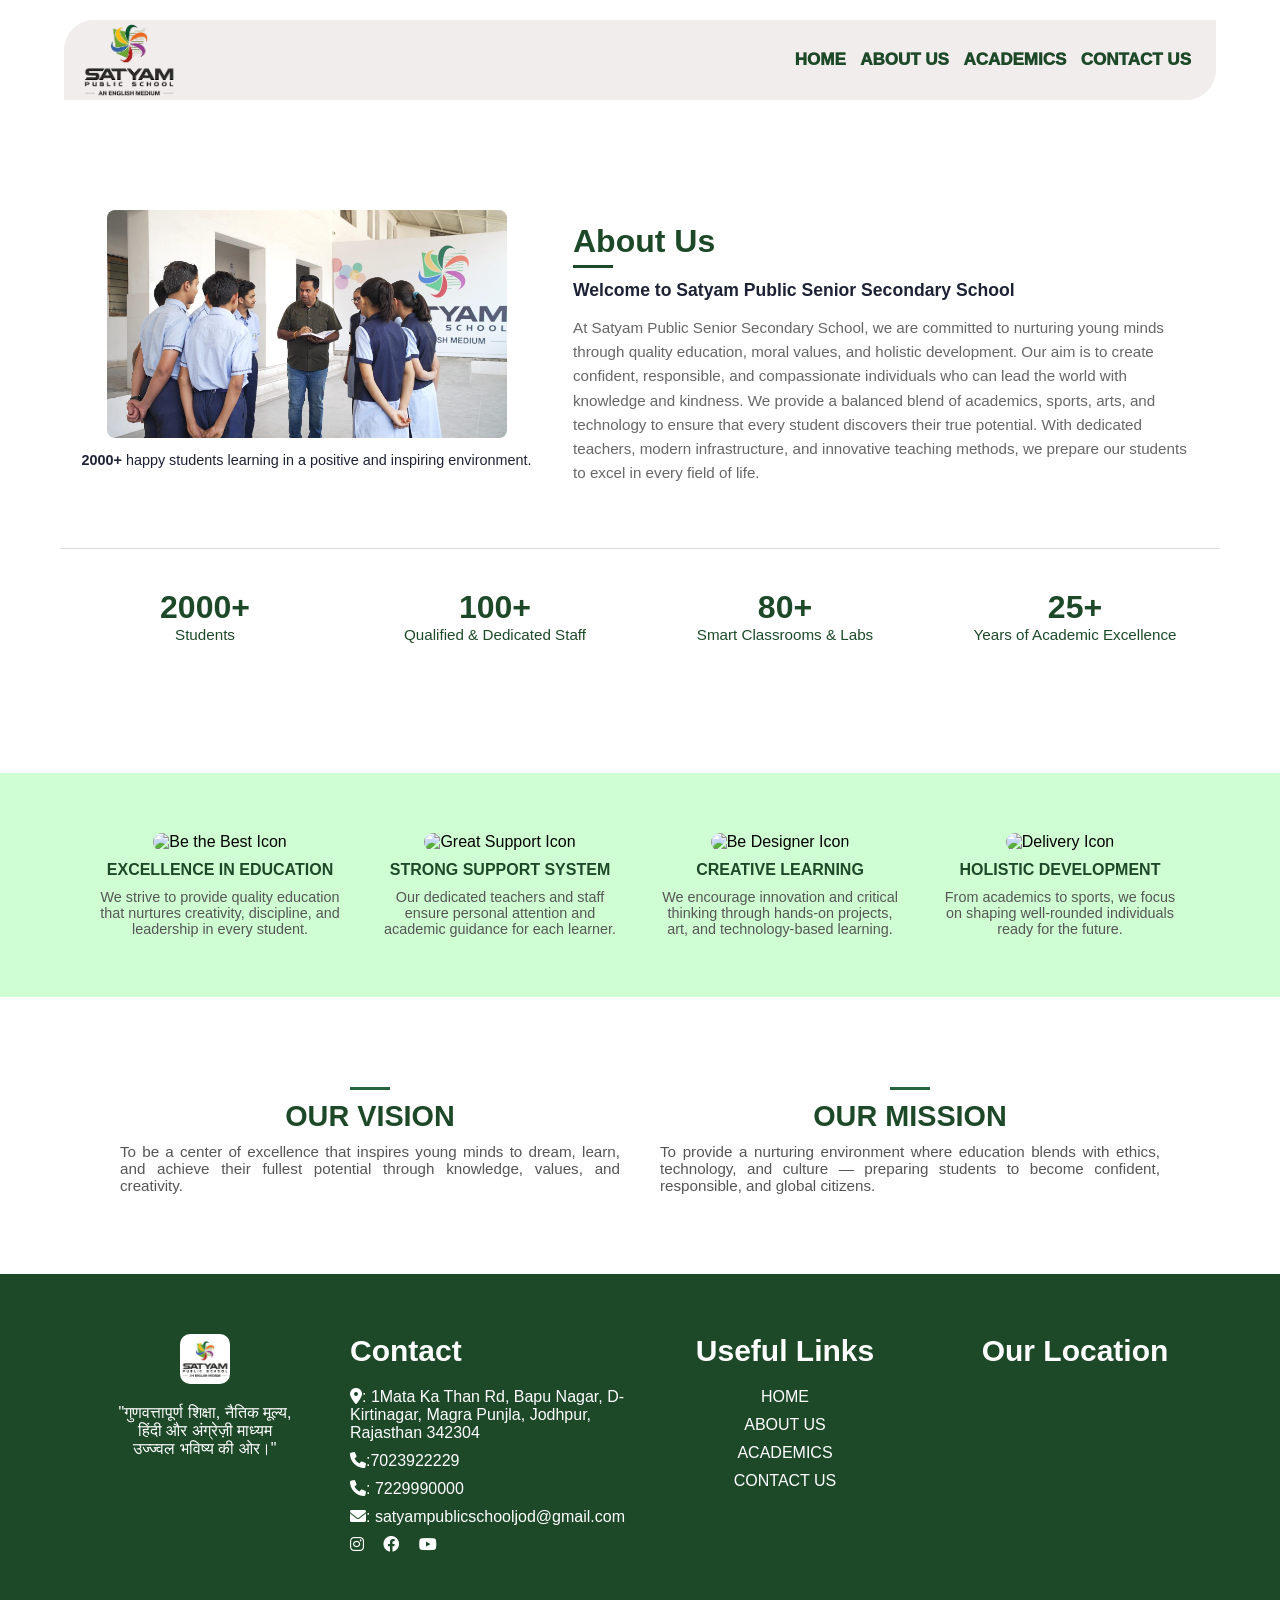
==== aboutus.html @ 2b86de02 "your message here" ====
<!DOCTYPE html>
<html lang="en">
  <head>
    <meta charset="UTF-8" />
    <meta name="viewport" content="width=device-width, initial-scale=1.0" />
    <title>Satyam Public Senior Secondary School</title>
    <link rel="stylesheet" href="home.css" />
    <link rel="stylesheet" href="phone.css" />
    <link rel="stylesheet" href="aboutus.css" />
    <link
      rel="stylesheet"
      href="https://cdnjs.cloudflare.com/ajax/libs/font-awesome/6.0.0-beta2/css/all.min.css"
      integrity="sha512-YWzhKL2whUzgiheMoBFwW8CKV4qpHQAEuvilg9FAn5VJUDwKZZxkJNuGM4XkWuk94WCrrwslk8yWNGmY1EduTA=="
      crossorigin="anonymous"
      referrerpolicy="no-referrer"
    />
    <link rel="icon" href="satyamlogo.png" type="image/x-icon" />

    <!-- Font Awesome Link for Icons -->
    <link
      rel="stylesheet"
      href="https://cdnjs.cloudflare.com/ajax/libs/font-awesome/5.15.3/css/all.min.css"
    />
  </head>
  <body>
    <!-- Navbar -->
    <nav class="navbar">
      <!-- Checkbox for toggling menu -->
      <input type="checkbox" id="check" />

      <!-- Menu icon -->
      <label for="check" class="checkbtn">
        <i class="fas fa-bars"></i>
      </label>

      <!-- Site logo -->
      <img
        class="logo_img"
        src="satyamlogo.png"
        alt="Satyam Public Senior Secondary School Logo"
      />
      <!-- Navigation links -->
      <ul>
        <li><a class="active" href="index.html">HOME</a></li>
        <li><a href="aboutus.html">ABOUT US</a></li>
        <li><a href="ACADEMICS.html">ACADEMICS</a></li>
        <li><a href="contect_us.html">CONTACT US</a></li>
      </ul>
    </nav>

    <section class="about-section">
      <div class="about-content">
        <div class="about-image">
          <img src="p19.jpg" alt="Students Group" />
          <div style="margin-top: 10px; font-size: 0.9rem; color: #1e2235">
            <strong>2000+</strong> happy students learning in a positive and inspiring environment.
          </div>
        </div>
        <div class="about-text">
          <h2>About Us</h2>
          <h4>
            Welcome to Satyam Public Senior Secondary School
          </h4>
          <p>
           At Satyam Public Senior Secondary School, we are committed to nurturing young minds through quality education, moral values, and holistic development. Our aim is to create confident, responsible, and compassionate individuals who can lead the world with knowledge and kindness.

We provide a balanced blend of academics, sports, arts, and technology to ensure that every student discovers their true potential. With dedicated teachers, modern infrastructure, and innovative teaching methods, we prepare our students to excel in every field of life.
          </p>
          
        </div>
      </div>

      <div class="about-stats">
        <div class="stat-item">
          <h3>2000+</h3>
          <p>Students</p>
        </div>
        <div class="stat-item">
          <h3>100+</h3>
          <p>Qualified & Dedicated Staff</p>
        </div>
        <div class="stat-item">
          <h3>80+</h3>
          <p>Smart Classrooms & Labs</p>
        </div>
        <div class="stat-item">
          <h3>25+</h3>
          <p>Years of Academic Excellence</p>
        </div>
        
      </div>
      
        
        </div>
    </section>


    <section>
  <!-- Top Features -->
  <div class="features">
    <div class="feature-item">
      <img src="https://img.icons8.com/ios/50/idea--v1.png" alt="Be the Best Icon" />
      <h3>EXCELLENCE IN EDUCATION</h3>
      <p>We strive to provide quality education that nurtures creativity, discipline, and leadership in every student.</p>
    </div>
    <div class="feature-item">
      <img src="https://img.icons8.com/ios/50/technical-support--v1.png" alt="Great Support Icon" />
      <h3>STRONG SUPPORT SYSTEM</h3>
      <p>Our dedicated teachers and staff ensure personal attention and academic guidance for each learner.</p>
    </div>
    <div class="feature-item">
      <img src="https://img.icons8.com/ios/50/design--v1.png" alt="Be Designer Icon" />
      <h3>CREATIVE LEARNING</h3>
      <p>We encourage innovation and critical thinking through hands-on projects, art, and technology-based learning.</p>
    </div>
    <div class="feature-item">
      <img src="https://img.icons8.com/ios/50/delivery--v1.png" alt="Delivery Icon" />
      <h3>HOLISTIC DEVELOPMENT</h3>
      <p>From academics to sports, we focus on shaping well-rounded individuals ready for the future.</p>
    </div>
  </div>

  <!-- Vision and Mission -->
  <div class="vision-mission">
    <div class="vision">
      <h2>OUR VISION</h2>
      <p>To be a center of excellence that inspires young minds to dream, learn, and achieve their fullest potential through knowledge, values, and creativity.</p>
    </div>
    <div class="mission">
      <h2>OUR MISSION</h2>
      <p>To provide a nurturing environment where education blends with ethics, technology, and culture — preparing students to become confident, responsible, and global citizens.</p>
    </div>
  </div>
</section>

  <!-- footer-->
    <footer>
      <div class="container">
        <!-- First Column: Logo and Content -->
        <div class="footer-column First_coloumn">
          <img class="footer_logo" src="footerlogo.png" alt="Logo" />
          <p class="footer_content">
            "गुणवत्तापूर्ण शिक्षा, नैतिक मूल्य, <br />
            हिंदी और अंग्रेज़ी माध्यम <br />उज्ज्वल भविष्य की ओर।"<br />
          </p>
        </div>

        <!-- Second Column: Contact Information -->
        <div class="footer-column secound_coloumn">
          <h3>Contact</h3>
          <p>
            <i class="fa-solid fa-location-dot"></i>: 1Mata Ka Than Rd, Bapu
            Nagar, D-Kirtinagar, Magra Punjla, Jodhpur, Rajasthan 342304
          </p>
          <p>
            <i class="fa-solid fa-phone"></i>:<a href="tel:+7023922229"
              >7023922229</a
            >
          </p>
          <p>
            <i class="fa-solid fa-phone"></i>:<a href="tel:+7229990000">
              7229990000</a
            >
          </p>
          <p><i class="fa-solid fa-envelope"></i>: satyampublicschooljod@gmail.com</p>
          <div class="social-icons">
            <a
              href="https://www.instagram.com/satyam_public_sen_sec_school?igsh=MTFramhuNTJibDZpdg=="
              target="_blank"
              ><i class="fa-brands fa-instagram"></i
            ></a>
            <a
              href="https://www.facebook.com/sunilgehlot9983702000"
              target="_blank"
              ><i class="fa-brands fa-facebook"></i
            ></a>
            <a
              href="https://www.youtube.com/@satyampublicschooljod"
              target="_blank"
              ><i class="fa-brands fa-youtube"></i
            ></a>
          </div>
        </div>

        <!-- Third Column: Useful Links -->
        <div class="footer-column third_column">
          <h3>Useful Links</h3>
          <a href="index.html">HOME</a>
          <a href="aboutus.html">ABOUT US</a>
          <a href="ACADEMICS.html">ACADEMICS</a>
          <a href="contect_us.html">CONTACT US</a>
        </div>
        <!-- Fourth Column: Google Map Embed -->
        <div class="footer-column fouth_column">
          <h3>Our Location</h3>
          <iframe
            src="https://www.google.com/maps/embed?pb=!1m18!1m12!1m3!1d28608.687109508235!2d73.03326017431644!3d26.323718200000005!2m3!1f0!2f0!3f0!3m2!1i1024!2i768!4f13.1!3m3!1m2!1s0x39418d005a1f22eb%3A0x8213be9ae6f7bee9!2sSATYAM%20PUBLIC%20SENIOR%20SECONDARY%20SCHOOL!5e0!3m2!1sen!2sin!4v1759760989002!5m2!1sen!2sin"
            style="border: 0"
            allowfullscreen=""
            loading="lazy"
            referrerpolicy="no-referrer-when-downgrade"
          ></iframe>
        </div>
      </div>
    </footer>
  </body>
</html>
---- home.css ----
/* General Style */
* {
  margin: 0;
  padding: 0;
  box-sizing: border-box;
  font-family: Arial, sans-serif;
}

/* Navbar */
.navbar {
  border-top-left-radius: 30px;
  border-bottom-right-radius: 30px;
  position: absolute;
  top: 20px;
  left: 5%;
  right: 5%;
  height: 80px;
  width: 90%;
  background-color: rgb(241, 237, 237);
  /*background: rgba(0, 0, 0, 0.5); /* Transparent background */
  padding: 15px;
  z-index: 10;
  display: flex;
  align-items: center;
  justify-content: space-between;
}

.logo {
  height: auto;
  margin-left: 40px;
}
.logo_img {
  height: auto;
  width: 100px;
}
nav ul {
  float: right;
  margin-right: 5px;
}

nav ul li {
  display: inline-block;
  line-height: 80px;
}

nav ul li a {
  font-size: 17px;
  padding: 7px 5px;
  border-radius: 3px;
  font-weight: 1000;
  text-transform: uppercase;
  text-decoration: none;
  color: #1d4929;
}
nav ul li a:hover {
  text-decoration: underline;
  text-decoration-thickness: 2px;
  color: #1d4929;
}

.checkbtn {
  font-size: 22px;
  color: #1d4929;
  float: right;
  line-height: 80px;
  margin-right: 30px;
  cursor: pointer;
  display: none;
}

#check {
  display: none;
}

@media (max-width: 1050px) {
  nav ul li a {
    font-size: 16px;
  }
}
/* Slider container */
.slider {
  position: relative;
  width: 100%;
  height: 100vh; /* Full screen height */
  overflow: hidden;
  background-image: url(bg1.png);
  background-size: cover; /* Makes sure the image covers the entire div */
  background-position: center; /* Centers the background image */
  background-repeat: no-repeat;
  animation: slide 20s ease-in-out 5s infinite;
}

/* Keyframes for automatic sliding */
@keyframes slide {
  0% {
    background-image: url(bg1.png);
  }
  25% {
    background-image: url(bg5.png);
  }
  50% {
    background-image: url(bg3.JPG);
  }
  75% {
    background-image: url(bg4.png);
  }
  100% {
    background-image: url(bg5.png);
  }
}

/* Centered Content */
.centered-content {
  position: absolute;
  top: 50%;
  left: 50%;
  transform: translate(-50%, -50%);
  text-align: center;
  color: #fff;
  z-index: 5;
}

.centered-content h1 {
  font-size: 3em;
  margin-bottom: 10px;
  color: #fff;
}

.centered-content p {
  font-size: 1.5em;
}

/* Styling the phone icon */
.phone-icon {
  position: fixed;
  bottom: 20px;
  left: 20px;
  background-color: #25d366; /* WhatsApp-like green for consistency */
  color: white;
  font-size: 24px;
  padding: 15px;
  border-radius: 50%;
  box-shadow: 0px 2px 10px rgba(0, 0, 0, 0.2);
  text-decoration: none;
  z-index: 1000;
  transition: background-color 0.3s ease;
}

.phone-icon:hover {
  background-color: #128c7e; /* Darker green on hover */
}

/* Styling the WhatsApp icon */
.whatsapp-icon {
  position: fixed;
  bottom: 20px;
  right: 20px;
  background-color: #25d366; /* WhatsApp green */
  color: white;
  font-size: 24px;
  padding: 15px;
  border-radius: 50%;
  box-shadow: 0px 2px 10px rgba(0, 0, 0, 0.2);
  text-decoration: none;
  z-index: 1000;
  transition: background-color 0.3s ease;
}

.whatsapp-icon:hover {
  background-color: #128c7e; /* Darker green on */
}

.content-wrapper {
  background-color: #f4f4f4;
  display: flex;
  flex-direction: row;
  justify-content: space-between;
  align-items: center;
  padding: 50px;
  max-width: 100%;
  margin: 0 auto;
  flex-wrap: wrap;
}

.image-container {
  flex: 1;
  max-width: 50%;
}

.image-container img {
  width: 500px;
  height: auto;
}

.text-container {
  flex: 1;
  max-width: 50%;
  padding-left: 30px;
  display: flex;
  flex-direction: column;
  align-items: start;
}

.text-container h1 {
  color: #1d4929;
  font-size: 35px;
  font-size: 2.5rem;
  margin-bottom: 20px;
}

.text-container p {
  font-size: 1.2rem;
  margin-bottom: 20px;
  color: #666;
}

.text-container .btn {
  height: 50px;
  width: 150px;
  background-color: #1d4929;

  color: white;
  padding: 10px 20px;
  text-decoration: none;
  border-bottom-right-radius: 20px;
  display: flex;
  align-items: center;
  justify-content: center;
}

.text-container .btn:hover {
  background-color: #1d4929;
}

/* client slider */
.client_slider_container {
  overflow: hidden;
  width: 100%;
  position: relative;
}
.client_slider_container h1 {
  text-align: center;
}

.client_slider {
  display: flex;
  gap: 20px;
  animation: client_slide 40s linear infinite;
}

.client_slide_item {
  flex: 0 0 auto;
  text-align: center;
  padding: 10px;
  display: flex;
  flex-direction: column;
  align-items: center;
  justify-content: center;
}

.client_slide_item img {
  max-width: 150px;
  height: auto;
  display: block;
  margin: 0 auto;
}

/* Text styles */
.client_slide_item h1 {
  font-size: 1.2em;
  margin: 5px 0 0;
}

.client_slide_item h2 {
  font-size: 1em;
  color: #555;
  margin: 0;
}

/* Keyframe animation */
@keyframes client_slide {
  0% {
    transform: translateX(0);
  }
  100% {
    transform: translateX(-100%);
  }
}

/* Responsive design for smaller screens */
@media (max-width: 768px) {
  .client_slide_item {
    width: 25%; /* Show 4 items per row */

    display: flex;
    flex-direction: column;
    align-items: center;
    justify-content: center;
  }
}

@media (max-width: 480px) {
  .client_slide_item {
    width: 50%; /* Show 2 items per row */

    display: flex;
    flex-direction: column;
    align-items: center;
    justify-content: center;
  }
}

/* our services */
.our_company {
  font-family: Arial, sans-serif;
  display: flex;
  justify-content: center;
  align-items: center;
  min-height: 100vh;
  background-color: #f4f4f4;
}

.why-us-container {
  width: 100%;
  max-width: 1200px;
  text-align: center;
}

h1 {
  margin-top: 40px;
  margin-bottom: 2rem;
  color: #1d4929;
  font-size: 35px;
}

.why-us-grid {
  display: flex;
  flex-wrap: wrap;
  justify-content: space-between;
  gap: 2rem;
}

.card {
  background-color: white;
  border-radius: 10px;
  box-shadow: 0 4px 8px rgba(0, 0, 0, 0.1);
  padding: 2rem;
  width: calc(33% - 2rem);
  flex-grow: 1;
}

.card h2 {
  margin-top: 1rem;
  margin-bottom: 1rem;
  font-size: 1.5rem;
  color: #1d4929;
}

.card p {
  color: #666;
  font-size: 1rem;
}

.icon {
  font-size: 2rem;
  color: #1d4929;
}

/* Responsive Design */
@media (max-width: 1024px) {
  .card {
    width: calc(50% - 1rem);
  }
}

@media (max-width: 768px) {
  .card {
    width: 90%;
  }
}

/* footer */
footer {
  background-color: #1d4929;
  color: #fff;
  padding: 40px 0;
  text-align: left;
}

.container {
  display: flex;
  flex-wrap: wrap;
  justify-content: space-between;
  max-width: 1200px;
  margin: 0 auto;
  padding: 0 20px;
}

.footer-column {
  flex: 1;
  min-width: 220px;
  margin: 20px 0;
}

.footer_logo {
  height: 300px;
  width: auto;
}

.footer-column h3 {
  font-size: 20px;
  margin-bottom: 20px;
}

.footer-column p,
.footer-column ul,
.footer-column a {
  color: #fff;
  margin-bottom: 10px;
}

.social-icons a {
  color: #fff;
  margin-right: 15px;
  text-decoration: none;
}

iframe {
  border: 0;
}

@media screen and (max-width: 768px) {
  .container {
    flex-direction: column;
  }

  .footer-column {
    text-align: center;
  }

  iframe {
    width: 100%;
  }
  .third_column h3 {
    text-align: center;
  }
  .third_column a {
    text-align: center;
  }

}

/* first coloumn*/
.First_coloumn {
  display: flex;
  flex-direction: column;
  align-items: center;
  justify-content: start;
}
.footer-column img {
  height: 50px;
}
.footer_content {
  margin-top: 20px;
  text-align: center;
}
/* secound  coloumn*/

.secound_coloumn h3 {
  color: #fff;
  font-size: 30px;
}
.secound_coloumn p,
a {
  text-decoration: none;
}
/* thired  coloumn*/
.third_column {
  color: white;
  display: flex;
  flex-direction: column;
  align-items: center;
}
.third_column h3 {
  color: #fff;
  font-size: 30px;
}

.fouth_column h3 {
  text-align: center;
  color: #fff;
  font-size: 30px;
}

/*footer end */

.video-container {
  position: relative;
  padding-bottom: 56.25%; /* 16:9 ratio */
  height: 0;
  overflow: hidden;
  max-width: 100%;
}

.video-container iframe {
  position: absolute;
  top: 0;
  left: 0;
  width: 100%;
  height: 100%;
}

/* Section Styling */
.school-section {
  padding: 2rem;
  background-color: #f6f9fc;
}

.school-container {
  max-width: 1200px;
  margin: 0 auto;
  display: flex;
  flex-wrap: wrap;
  gap: 2rem;
  justify-content: space-between;
  align-items: center;
}

/* Text Content */
.school-text {
  flex: 1 1 400px;
  min-width: 300px;
}

.school-text h2 {
  color: #1d4929;
  font-size: 2rem;
  margin-bottom: 1rem;
}

.school-text p {
  line-height: 1.6;
  color: #555;
}

.learn-more-btn {
  display: inline-block;
  margin-top: 1.5rem;
  padding: 0.75rem 1.5rem;
  background-color: #1d4929;
  color: white;
  border-radius: 5px;
  text-decoration: none;
}

/* Image Grid */
.school-images {
  flex: 1 1 400px;
  min-width: 300px;
  display: grid;
  grid-template-columns: repeat(2, 1fr);
  gap: 1rem;
}

.school-images img {
  width: 100%;
  height: auto;
  border-radius: 5px;
}

/* Responsive */
@media (max-width: 768px) {
  .school-container {
    flex-direction: column;
  }

  .school-images {
    grid-template-columns: 1fr;
  }
}

/* nirmal ji and madan ji css */
/* Section styling */
.content-section {
  display: flex;
  justify-content: center;
  align-items: center;
  padding: 20px;
  background-color: #f4f4f4;
}

.content {
  margin-top: 50px;
  display: flex;
  justify-content: space-between;
  align-items: center;
  gap: 20px;
}

/* Image container styles */
.image-left,
.image-right {
  flex: 1;
  text-align: center;
}

/* Image styling */
img {
  width: 500px;
  height: auto;
  border-radius: 10px;
}

/* Caption text styling */
.caption {
  margin-top: 10px;
}

.name {
  font-size: 18px;
  font-weight: bold;
  color: #1d4929;
}

.role {
  font-size: 14px;
  color: #666;
}

/* Responsive design */
@media (max-width: 768px) {
  .content {
    flex-direction: column;
    align-items: center;
  }

  .image-left,
  .image-right {
    margin-bottom: 20px;
  }
  img {
    width: 80%;
    height: auto;
    border-radius: 10px;
  }
}
---- phone.css ----
/* Responsive about us home */
@media (max-width: 1100px) {
  .content-wrapper {
    flex-direction: column;
    padding: 20px;
  }
  .image-container img {
    width: 80%;
    height: auto;
  }
  .image-container,
  .text-container {
    max-width: 100%;
    padding: 0;
    display: flex;
    flex-direction: column;
    align-items: center;
    justify-content: center;
  }

  .text-container {
    padding-top: 20px;
  }
}

/* Responsive navbar*/
@media (max-width: 768px) {
  .centered-content h1 {
    font-size: 2em;
  }

  .centered-content p {
    font-size: 1.2em;
  }

  .checkbtn {
    display: block;
    color: #1d4929;
  }

  .logo {
    height: 90%;
  }

  ul {
    position: fixed;
    width: 100%;
    height: 100vh;
    background: white;
    top: 100px;
    left: -100%;
    text-align: center;
    transition: all 0.5s;
  }

  nav ul li {
    display: block;
    margin: 50px 0;
    line-height: 30px;
  }

  nav ul li a {
    font-size: 20px;
  }

  #check:checked ~ ul {
    left: 5%;
    right: 5%;
    top: 120px;
    height: 65%;
    width: 90%;
    font-size: 16px;
    border-bottom-right-radius: 30px;
  }
}
---- aboutus.css ----
section.about-section {
  background: white;
  padding: 60px 20px;
  max-width: 1200px;
  margin: auto;
  margin-top: 150px;
  margin-bottom: 50px;
}

.about-content {
  display: flex;
  flex-wrap: wrap;
  justify-content: space-between;
  align-items: center;
  margin-bottom: 50px;
}

.about-image {
  flex: 1 1 40%;
  text-align: center;
  margin-bottom: 30px;
}

.about-image img {
  width: 100%;
  max-width: 400px;
  border-radius: 8px;
}

.about-text {
  flex: 1 1 55%;
  padding: 0 20px;
}

.about-text h2 {
  font-size: 2rem;
  margin-bottom: 20px;
  color: #1d4929;
  position: relative;
}

.about-text h2::after {
  content: "";
  position: absolute;
  bottom: -8px;
  left: 0;
  width: 40px;
  height: 3px;
  background: #1d4929;
}

.about-text h4 {
  font-size: 1.1rem;
  color: #1e2235;
  margin-bottom: 15px;
}

.about-text p {
  font-size: 0.95rem;
  line-height: 1.6;
  color: #666;
}

.explore-btn {
  display: inline-block;
  margin-top: 20px;
  padding: 10px 20px;
  background: #1d4929;
  color: #fff;
  text-decoration: none;
  border-radius: 3px;
  transition: 0.3s ease;
}

.explore-btn:hover {
  background: #1d4929;
  color: #1d4929;
}

.about-stats {
  display: flex;
  flex-wrap: wrap;
  justify-content: space-around;
  border-top: 1px solid #ddd;
  padding-top: 40px;
}

.stat-item {
  flex: 1 1 200px;
  text-align: center;
  margin-bottom: 20px;
}

.stat-item h3 {
  font-size: 2rem;
  color: #1d4929;
}

.stat-item p {
  font-size: 0.95rem;
  color: #1d4929;
}

@media (max-width: 768px) {
  .about-content {
    flex-direction: column;
    text-align: center;
  }

  .about-text {
    padding: 0;
  }
}

/* Top Features */
.features {
  background-color: #cffed2;
  display: flex;
  flex-wrap: wrap;
  justify-content: center;
  padding: 40px 20px;
  text-align: center;
}

.feature-item {
  flex: 1 1 200px;
  max-width: 240px;
  margin: 20px;
}

.feature-item img {
  width: 50px;
  height: 50px;
  margin-bottom: 10px;
}

.feature-item h3 {
  font-size: 1rem;
  font-weight: bold;
  color: #1d4929;
  margin-bottom: 10px;
}

.feature-item p {
  font-size: 0.9rem;
  color: #555;
}

/* Vision and Mission */
.vision-mission {
  display: flex;
  flex-wrap: wrap;
  justify-content: center;
  padding: 60px 20px;
  color: #1d4929;
  background-color: #fff;
}

.vision,
.mission {
  flex: 1 1 300px;
  max-width: 500px;
  margin: 20px;
}

.vision h2,
.mission h2 {
  text-align: center;
  font-size: 1.8rem;
  font-weight: 700;

  margin-bottom: 10px;
}

.vision h2::before,
.mission h2::before {
  content: "";
  display: block;
  width: 40px;
  height: 3px;
  background-color: #286440;
  margin: 10px auto;
}

.vision p,
.mission p {
  text-align: justify;
  font-size: 0.95rem;
  color: #555;
}

/* Responsive */
@media (max-width: 768px) {
  .vision,
  .mission {
    max-width: 90%;
  }
}
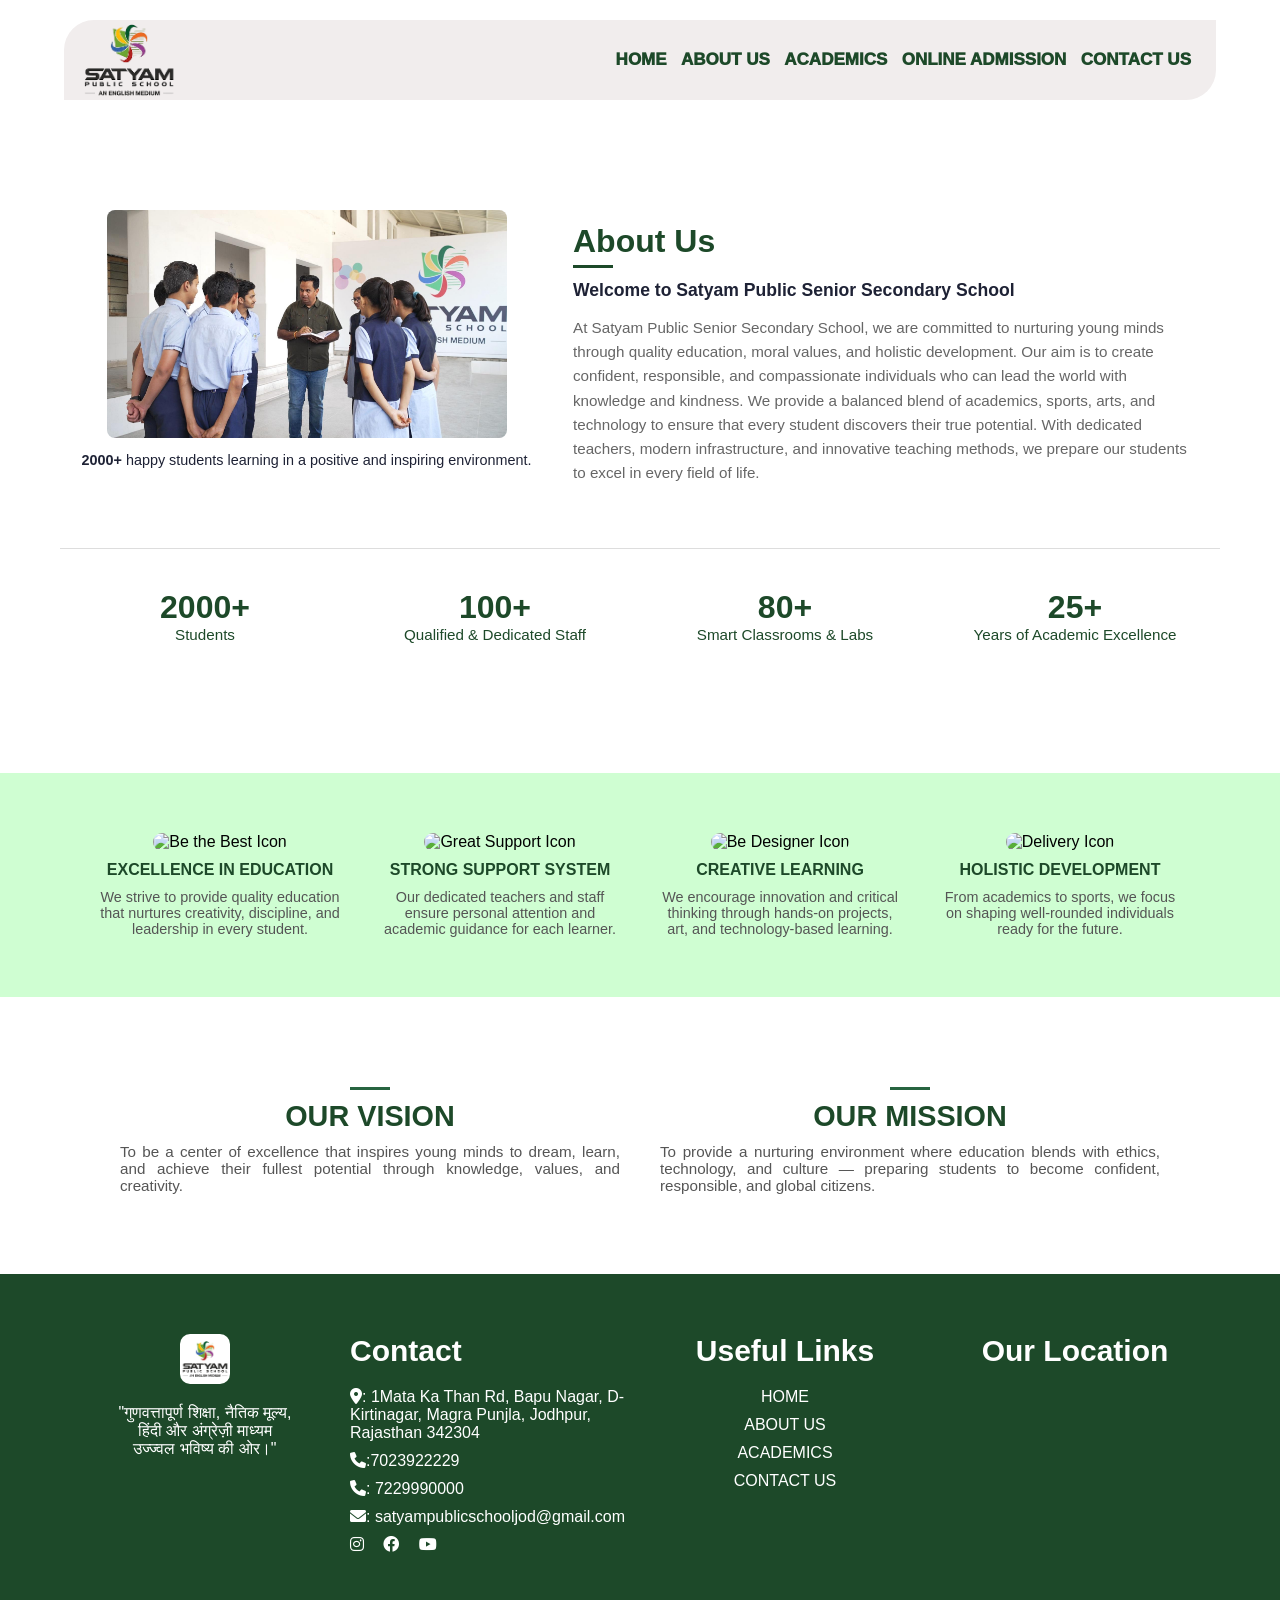
==== commit b1a08db0: "all changes" ====
--- a/aboutus.html
+++ b/aboutus.html
@@ -44,6 +44,7 @@
         <li><a class="active" href="index.html">HOME</a></li>
         <li><a href="aboutus.html">ABOUT US</a></li>
         <li><a href="ACADEMICS.html">ACADEMICS</a></li>
+        <li><a href="Admission.html">ONLINE ADMISSION</a></li>
         <li><a href="contect_us.html">CONTACT US</a></li>
       </ul>
     </nav>
--- a/home.css
+++ b/home.css
@@ -447,7 +447,6 @@
   .third_column a {
     text-align: center;
   }
-
 }
 
 /* first coloumn*/
@@ -491,7 +490,6 @@
   color: #fff;
   font-size: 30px;
 }
-
 /*footer end */
 
 .video-container {
